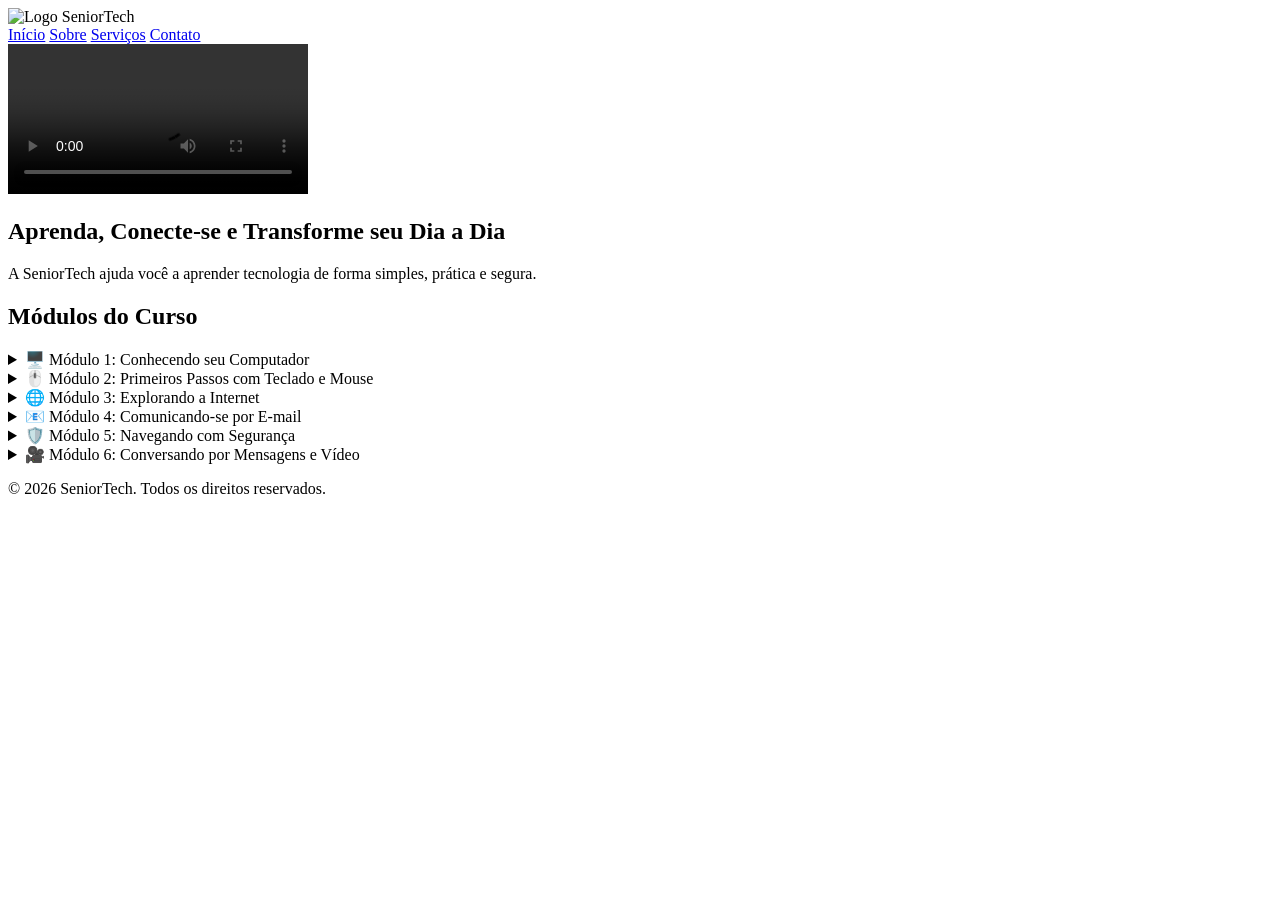
==== index.html @ e66dfcaa "Add files via upload" ====
<!DOCTYPE html>
<html lang="pt-BR">
<head>
    <meta charset="UTF-8">
    <meta name="viewport" content="width=device-width, initial-scale=1.0">

    <title>SeniorTech</title>

    <meta name="description"
          content="Aprenda tecnologia de forma simples, prática e segura com a SeniorTech.">

    <link rel="stylesheet" href="css/stylemain.css">
</head>

<body>

    <header>
        <div class="logo">
            <img src="images/logo.png" alt="Logo SeniorTech">
        </div>

        <nav>
            <a href="#">Início</a>
            <a href="#">Sobre</a>
            <a href="#">Serviços</a>
            <a href="#">Contato</a>
        </nav>
    </header>

    <section class="hero-video">
        <video controls preload="metadata">
            <source src="videos/intro.mp4" type="video/mp4">
            Seu navegador não suporta vídeos.
        </video>
    </section>

    <main>

    <section class="hero-text">
        <h1>Aprenda, Conecte-se e Transforme seu Dia a Dia</h1>

        <p>
            A SeniorTech ajuda você a aprender tecnologia de forma simples,
            prática e segura.
        </p>
    </section>

    <section class="modules">

        <h2>Módulos do Curso</h2>

        <div class="modules-grid">

            <details class="module">
                <summary>🖥️ Módulo 1: Conhecendo seu Computador</summary>

                <p>
                    Aprenda a identificar as principais partes do computador e para que cada uma serve.
                </p>

                <a href="modules/module01/m1l1.html">Abrir módulo</a>
            </details>

            <details class="module">
                <summary>🖱️ Módulo 2: Primeiros Passos com Teclado e Mouse</summary>

                <p>
                    Pratique movimentos básicos do mouse e o uso das teclas mais importantes.
                </p>

                <a href="modules/module02/m2l1.html">Abrir módulo</a>
            </details>

            <details class="module">
                <summary>🌐 Módulo 3: Explorando a Internet</summary>

                <p>
                    Descubra como acessar sites, fazer pesquisas e encontrar informações com segurança.
                </p>

                <a href="modules/module03/m3l1.html">Abrir módulo</a>
            </details>

            <details class="module">
                <summary>📧 Módulo 4: Comunicando-se por E-mail</summary>

                <p>
                    Aprenda a criar, enviar, receber e organizar mensagens de e-mail.
                </p>

                <a href="modules/module04/m4l1.html">Abrir módulo</a>
            </details>

            <details class="module">
                <summary>🛡️ Módulo 5: Navegando com Segurança</summary>

                <p>
                    Conheça cuidados importantes para evitar golpes e proteger seus dados online.
                </p>

                <a href="modules/module05/m5l1.html">Abrir módulo</a>
            </details>

            <details class="module">
                <summary>🎥 Módulo 6: Conversando por Mensagens e Vídeo</summary>

                <p>
                    Aprenda a conversar por mensagens e realizar chamadas de vídeo com familiares e amigos.
                </p>

                <a href="modules/module06/m6l1.html">Abrir módulo</a>
            </details>

        </div>

    </section>

</main>

    <footer>
        <p>&copy; 2026 SeniorTech. Todos os direitos reservados.</p>
    </footer>

    <script
        type="text/javascript"
        src="https://cdn.rybena.com.br/dom/master/latest/rybena.js">
    </script>

</body>
</html>
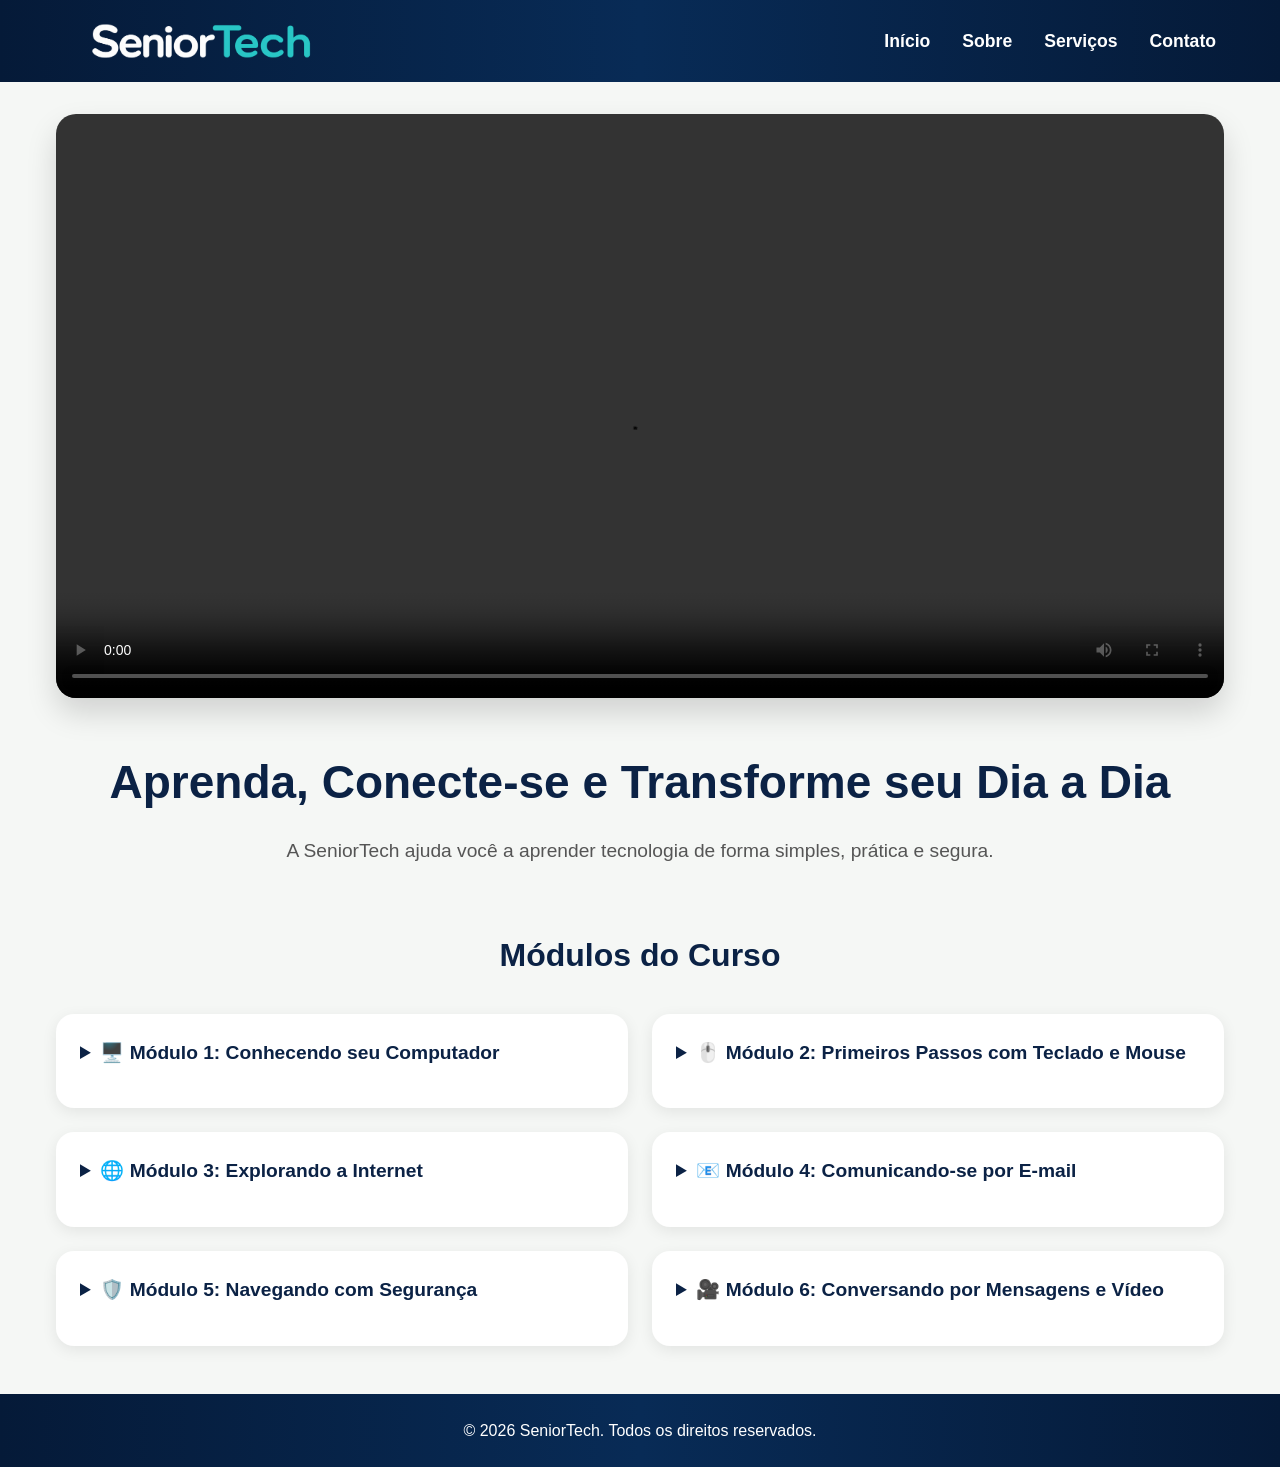
==== commit 5f0f6bc9: "Update index.html" ====
--- a/index.html
+++ b/index.html
@@ -5,6 +5,8 @@
     <meta name="viewport" content="width=device-width, initial-scale=1.0">
 
     <title>SeniorTech</title>
+
+    <link rel="icon" type="image/png" href="images/icon.png">
 
     <meta name="description"
           content="Aprenda tecnologia de forma simples, prática e segura com a SeniorTech.">
@@ -127,4 +129,4 @@
     </script>
 
 </body>
-</html>+</html>
--- a/css/stylemain.css
+++ b/css/stylemain.css
@@ -0,0 +1,291 @@
+/* =========================
+   RESET
+========================= */
+
+* {
+    margin: 0;
+    padding: 0;
+    box-sizing: border-box;
+}
+
+/* =========================
+   COLORS
+========================= */
+
+:root {
+    --primary: #0b2245;
+    --secondary: #122d5a;
+    --accent: #27c6c3;
+    --background: #f5f7f5;
+    --text: #1f2937;
+}
+
+/* =========================
+   BODY
+========================= */
+
+body {
+    font-family: Arial, sans-serif;
+    line-height: 1.6;
+
+    background: var(--background);
+    color: var(--text);
+
+    min-height: 100vh;
+
+    display: flex;
+    flex-direction: column;
+}
+
+/* =========================
+   HEADER
+========================= */
+
+header {
+    background:
+        linear-gradient(
+            90deg,
+            #051a38,
+            #082b56,
+            #051a38
+        );
+
+    display: flex;
+    justify-content: space-between;
+    align-items: center;
+
+    padding: 1rem 4rem;
+    max-height: 100px;
+}
+
+.logo img {
+    height: 50px;
+    width: auto;
+    display: block;
+}
+
+/* =========================
+   NAVIGATION
+========================= */
+
+nav {
+    display: flex;
+    gap: 2rem;
+}
+
+nav a {
+    color: white;
+    text-decoration: none;
+
+    font-size: 1.1rem;
+    font-weight: 600;
+
+    transition: 0.3s;
+}
+
+nav a:hover {
+    color: var(--accent);
+}
+
+/* =========================
+   HERO VIDEO
+========================= */
+
+.hero-video {
+    max-width: 1200px;
+
+    width: 100%;
+
+    margin: 2rem auto;
+    padding: 0 1rem;
+}
+
+.hero-video video {
+    width: 100%;
+
+    display: block;
+
+    border-radius: 20px;
+
+    box-shadow:
+        0 15px 30px rgba(0,0,0,0.15);
+}
+
+/* =========================
+   HERO TEXT
+========================= */
+
+.hero-text {
+    text-align: center;
+    padding: 1rem;
+}
+
+.hero-text h1 {
+    color: var(--primary);
+
+    font-size: 46px;
+    margin-bottom: 1rem;
+}
+
+.hero-text p {
+    max-width: 1000px;
+
+    margin: 0 auto;
+
+    color: #555;
+    font-size: 1.2rem;
+}
+
+/* =========================
+   MAIN
+========================= */
+
+main {
+    flex: 1;
+}
+
+/* =========================
+   MODULES
+========================= */
+
+.modules {
+    max-width: 1200px;
+    margin: 3rem auto;
+
+    padding: 0 1rem;
+}
+
+.modules h2 {
+    text-align: center;
+
+    color: var(--primary);
+
+    font-size: 2rem;
+
+    margin-bottom: 2rem;
+}
+
+.modules-grid {
+    display: grid;
+
+    grid-template-columns:
+        repeat(auto-fit, minmax(500px, 1fr));
+
+    gap: 1.5rem;
+}
+
+/* =========================
+   MODULE CARD
+========================= */
+
+.module {
+    background: white;
+
+    padding: 1.5rem;
+
+    border-radius: 18px;
+
+    box-shadow:
+        0 4px 15px rgba(0,0,0,0.08);
+
+    transition:
+        transform 0.2s,
+        box-shadow 0.2s;
+}
+
+.module:hover {
+    transform: translateY(-4px);
+
+    box-shadow:
+        0 8px 20px rgba(0,0,0,0.12);
+}
+
+.module summary {
+    font-size: 1.2rem;
+    font-weight: bold;
+
+    cursor: pointer;
+
+    color: var(--primary);
+
+    margin-bottom: 1rem;
+}
+
+.module p {
+    color: #555;
+
+    margin-bottom: 1rem;
+}
+
+.module a {
+    display: inline-block;
+
+    background: var(--accent);
+
+    color: white;
+
+    text-decoration: none;
+
+    padding: 12px 20px;
+
+    border-radius: 10px;
+
+    font-weight: bold;
+
+    transition: 0.3s;
+}
+
+.module a:hover {
+    filter: brightness(0.9);
+}
+
+/* =========================
+   FOOTER
+========================= */
+
+footer {
+    background:
+        linear-gradient(
+            90deg,
+            #051a38,
+            #082b56,
+            #051a38
+        );
+
+    color: white;
+
+    text-align: center;
+
+    padding: 1.5rem;
+}
+
+/* =========================
+   MOBILE
+========================= */
+
+@media (max-width: 768px) {
+
+    header {
+        flex-direction: column;
+        gap: 1rem;
+
+        padding: 1rem;
+    }
+
+    nav {
+        flex-wrap: wrap;
+        justify-content: center;
+    }
+
+    .logo img {
+        height: 70px;
+    }
+
+    .hero-text h1 {
+        font-size: 2rem;
+    }
+
+    .modules-grid {
+        grid-template-columns: 1fr;
+    }
+}
